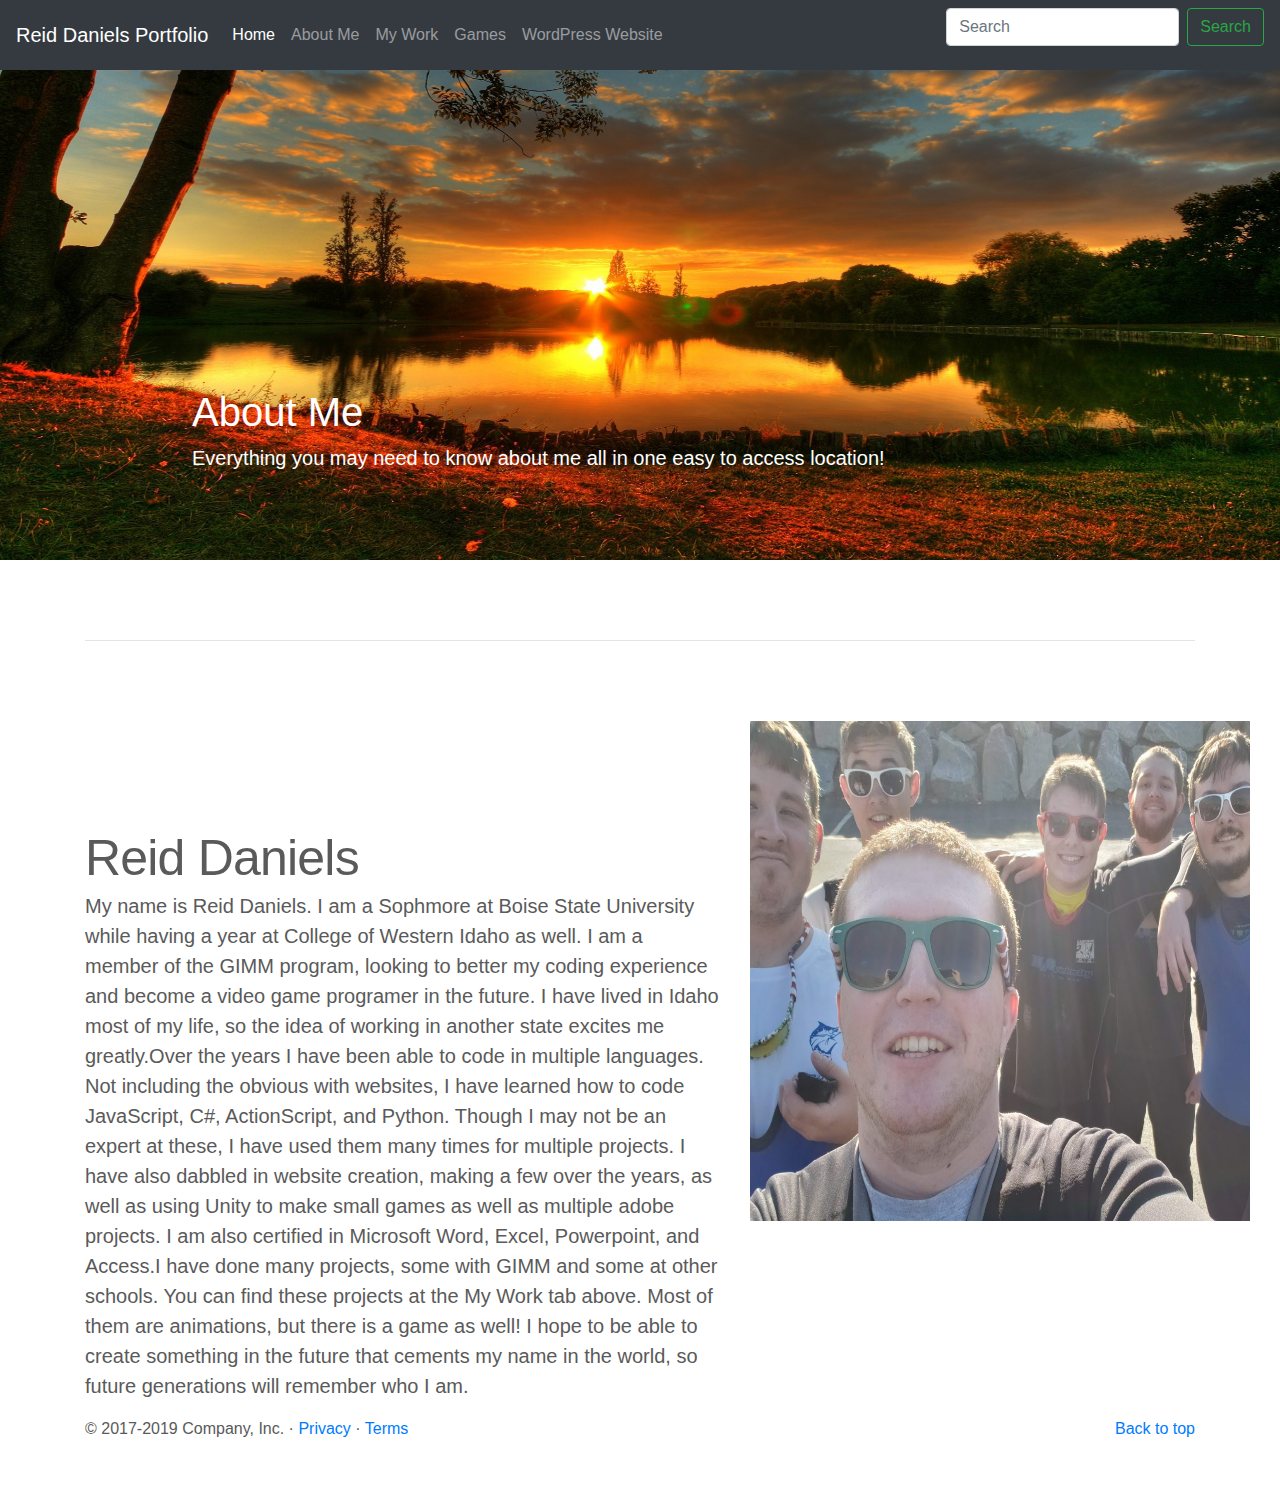
==== about.html @ 0f3f3d0d "Website" ====
<html lang="en">
  <head>
    <!-- Required meta tags -->
    <meta charset="utf-8">
    <meta name="viewport" content="width=device-width, initial-scale=1, shrink-to-fit=no">
	  <meta name="description" content="Portfolio Website for GIMM 300">
    <meta name="author" content="Reid Daniels">
	  <!--<link rel="icon" href="">-->

    <!-- Bootstrap CSS -->
    <link rel="stylesheet" href="https://stackpath.bootstrapcdn.com/bootstrap/4.4.1/css/bootstrap.min.css" integrity="sha384-Vkoo8x4CGsO3+Hhxv8T/Q5PaXtkKtu6ug5TOeNV6gBiFeWPGFN9MuhOf23Q9Ifjh" crossorigin="anonymous">

  <link href="css/carousel.css" rel="stylesheet">
  <title>About</title>
  </head>
	
  <body>
    <header>
  <nav class="navbar navbar-expand-md navbar-dark fixed-top bg-dark">
    <a class="navbar-brand" href="#">Reid Daniels Portfolio</a>
    <button class="navbar-toggler" type="button" data-toggle="collapse" data-target="#navbarCollapse" aria-controls="navbarCollapse" aria-expanded="false" aria-label="Toggle navigation">
      <span class="navbar-toggler-icon"></span>
    </button>
    <div class="collapse navbar-collapse" id="navbarCollapse">
      <ul class="navbar-nav mr-auto">
        <li class="nav-item active">
          <a class="nav-link" href="index.html">Home <span class="sr-only">(current)</span></a>
        </li>
        <li class="nav-item">
          <a class="nav-link" href="about.html">About Me</a>
        </li>
        <li class="nav-item">
          <a class="nav-link " href="MyWork.html" >My Work</a>
        </li>
		  <li class="nav-item">
          <a class="nav-link " href="Games.html" >Games</a>
        </li>
		  <li class="nav-item">
          <a class="nav-link " href="http://100.24.35.136/index.php/home/" >WordPress Website</a>
        </li>
      </ul>
      <form class="form-inline mt-2 mt-md-0">
        <input class="form-control mr-sm-2" type="text" placeholder="Search" aria-label="Search">
        <button class="btn btn-outline-success my-2 my-sm-0" type="submit">Search</button>
      </form>
    </div>
  </nav>
</header>

<main role="main">

  <div id="myCarousel" class="carousel slide" data-ride="carousel">
    
    <div class="carousel-inner">
      <div class="carousel-item active">
        <svg class="bd-placeholder-img" width="50%" height="50%" xmlns="http://www.w3.org/2000/svg" preserveAspectRatio="xMidYMid slice" focusable="false" role="img"><rect width="100%" height="100%" fill="#777"/></svg>
		  <img class="first-slide" src="images/nature.jpg"> 
        <div class="container">
          <div class="carousel-caption text-left">
            <h1>About Me</h1>
            <p>Everything you may need to know about me all in one easy to access location!</p>
            
          </div>
        </div>
      </div>
      
    </div>
    
  </div>


  <!-- Marketing messaging and featurettes
  ================================================== -->
  <!-- Wrap the rest of the page in another container to center all the content. -->

  <div class="container marketing">

    

    <!-- START THE FEATURETTES -->

    <hr class="featurette-divider">

    <div class="row featurette">
      <div class="col-md-7">
        <h2 class="featurette-heading">Reid Daniels</h2>
        <p class="lead">My name is Reid Daniels. I am a Sophmore at Boise State University while having a year at College of Western Idaho as well. I am a member of the GIMM program, looking to better my coding experience and become a video game programer in the future. I have lived in Idaho most of my life, so the idea of working in another state excites me greatly.Over the years I have been able to code in multiple languages. Not including the obvious with websites, I have learned how to code JavaScript, C#, ActionScript, and Python. Though I may not be an expert at these, I have used them many times for multiple projects. I have also dabbled in website creation, making a few over the years, as well as using Unity to make small games as well as multiple adobe projects. I am also certified in Microsoft Word, Excel, Powerpoint, and Access.I have done many projects, some with GIMM and some at other schools. You can find these projects at the My Work tab above. Most of them are animations, but there is a game as well! I hope to be able to create something in the future that cements my name in the world, so future generations will remember who I am.</p>
      </div>
      <div class="col-md-5">

		  <img src="images/personal.jpg" width="500" height="500">
      </div>
    </div>

    

   

  </div><!-- /.container -->


  <!-- FOOTER -->
  <footer class="container">
    <p class="float-right"><a href="#">Back to top</a></p>
    <p>&copy; 2017-2019 Company, Inc. &middot; <a href="#">Privacy</a> &middot; <a href="#">Terms</a></p>
  </footer>

    <!-- Optional JavaScript -->
    <!-- jQuery first, then Popper.js, then Bootstrap JS -->
    <script src="https://code.jquery.com/jquery-3.4.1.slim.min.js" integrity="sha384-J6qa4849blE2+poT4WnyKhv5vZF5SrPo0iEjwBvKU7imGFAV0wwj1yYfoRSJoZ+n" crossorigin="anonymous"></script>
    <script src="https://cdn.jsdelivr.net/npm/popper.js@1.16.0/dist/umd/popper.min.js" integrity="sha384-Q6E9RHvbIyZFJoft+2mJbHaEWldlvI9IOYy5n3zV9zzTtmI3UksdQRVvoxMfooAo" crossorigin="anonymous"></script>
    <script src="https://stackpath.bootstrapcdn.com/bootstrap/4.4.1/js/bootstrap.min.js" integrity="sha384-wfSDF2E50Y2D1uUdj0O3uMBJnjuUD4Ih7YwaYd1iqfktj0Uod8GCExl3Og8ifwB6" crossorigin="anonymous"></script>
  </body>
</html>
---- css/carousel.css ----
/* GLOBAL STYLES
-------------------------------------------------- */
/* Padding below the footer and lighter body text */

body {
  padding-top: 3rem;
  padding-bottom: 3rem;
  color: #5a5a5a;
}


/* CUSTOMIZE THE CAROUSEL
-------------------------------------------------- */

/* Carousel base class */
.carousel {
  margin-bottom: 4rem;
}
/* Since positioning the image, we need to help out the caption */
.carousel-caption {
  bottom: 3rem;
  z-index: 10;
}

/* Declare heights because of positioning of img element */
.carousel-item {
  height: 32rem;
}
.carousel-item > img {
  position: absolute;
  top: 0;
  left: 0;
  min-width: 100%;
  height: 32rem;
}


/* MARKETING CONTENT
-------------------------------------------------- */

/* Center align the text within the three columns below the carousel */
.marketing .col-lg-4 {
  margin-bottom: 1.5rem;
  text-align: center;
}
.marketing h2 {
  font-weight: 400;
}
.marketing .col-lg-4 p {
  margin-right: .75rem;
  margin-left: .75rem;
}


/* Featurettes
------------------------- */

.featurette-divider {
  margin: 5rem 0; /* Space out the Bootstrap <hr> more */
}

/* Thin out the marketing headings */
.featurette-heading {
  font-weight: 300;
  line-height: 1;
  letter-spacing: -.05rem;
}


/* RESPONSIVE CSS
-------------------------------------------------- */

@media (min-width: 40em) {
  /* Bump up size of carousel content */
  .carousel-caption p {
    margin-bottom: 1.25rem;
    font-size: 1.25rem;
    line-height: 1.4;
  }

  .featurette-heading {
    font-size: 50px;
  }
}

@media (min-width: 62em) {
  .featurette-heading {
    margin-top: 7rem;
  }
}
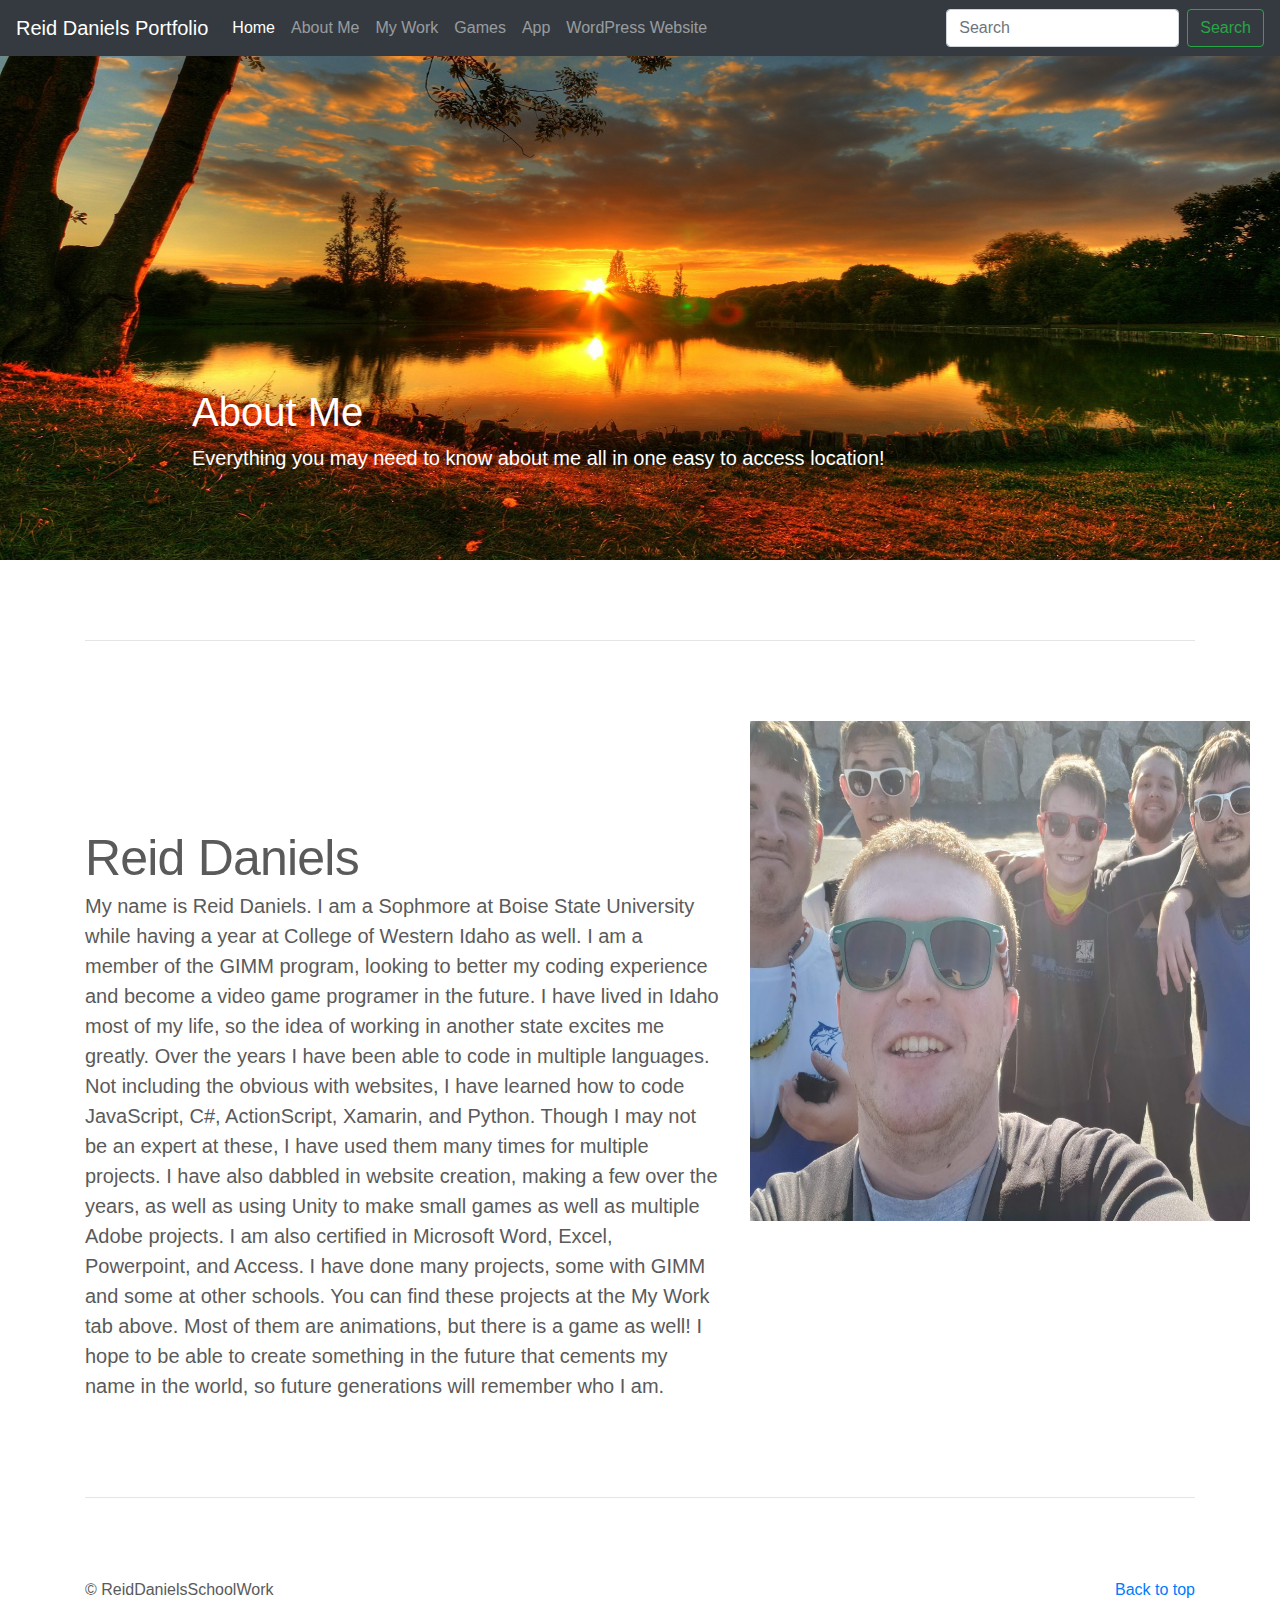
==== commit 5ff37558: "Finished Website" ====
--- a/about.html
+++ b/about.html
@@ -1,3 +1,4 @@
+<!doctype html>
 <html lang="en">
   <head>
     <!-- Required meta tags -->
@@ -35,6 +36,9 @@
 		  <li class="nav-item">
           <a class="nav-link " href="Games.html" >Games</a>
         </li>
+		    <li class="nav-item">
+          <a class="nav-link " href="Games.html" >App</a>
+        </li>
 		  <li class="nav-item">
           <a class="nav-link " href="http://100.24.35.136/index.php/home/" >WordPress Website</a>
         </li>
@@ -54,7 +58,7 @@
     <div class="carousel-inner">
       <div class="carousel-item active">
         <svg class="bd-placeholder-img" width="50%" height="50%" xmlns="http://www.w3.org/2000/svg" preserveAspectRatio="xMidYMid slice" focusable="false" role="img"><rect width="100%" height="100%" fill="#777"/></svg>
-		  <img class="first-slide" src="images/nature.jpg"> 
+		  <img class="first-slide" src="images/nature.jpg" alt="nature picture"> 
         <div class="container">
           <div class="carousel-caption text-left">
             <h1>About Me</h1>
@@ -84,25 +88,24 @@
     <div class="row featurette">
       <div class="col-md-7">
         <h2 class="featurette-heading">Reid Daniels</h2>
-        <p class="lead">My name is Reid Daniels. I am a Sophmore at Boise State University while having a year at College of Western Idaho as well. I am a member of the GIMM program, looking to better my coding experience and become a video game programer in the future. I have lived in Idaho most of my life, so the idea of working in another state excites me greatly.Over the years I have been able to code in multiple languages. Not including the obvious with websites, I have learned how to code JavaScript, C#, ActionScript, and Python. Though I may not be an expert at these, I have used them many times for multiple projects. I have also dabbled in website creation, making a few over the years, as well as using Unity to make small games as well as multiple adobe projects. I am also certified in Microsoft Word, Excel, Powerpoint, and Access.I have done many projects, some with GIMM and some at other schools. You can find these projects at the My Work tab above. Most of them are animations, but there is a game as well! I hope to be able to create something in the future that cements my name in the world, so future generations will remember who I am.</p>
+        <p class="lead">My name is Reid Daniels. I am a Sophmore at Boise State University while having a year at College of Western Idaho as well. I am a member of the GIMM program, looking to better my coding experience and become a video game programer in the future. I have lived in Idaho most of my life, so the idea of working in another state excites me greatly. Over the years I have been able to code in multiple languages. Not including the obvious with websites, I have learned how to code JavaScript, C#, ActionScript, Xamarin, and Python. Though I may not be an expert at these, I have used them many times for multiple projects. I have also dabbled in website creation, making a few over the years, as well as using Unity to make small games as well as multiple Adobe projects. I am also certified in Microsoft Word, Excel, Powerpoint, and Access. I have done many projects, some with GIMM and some at other schools. You can find these projects at the My Work tab above. Most of them are animations, but there is a game as well! I hope to be able to create something in the future that cements my name in the world, so future generations will remember who I am.</p>
       </div>
       <div class="col-md-5">
 
-		  <img src="images/personal.jpg" width="500" height="500">
+		  <img src="images/personal.jpg" width="500" height="500" alt="Me on a white water rafting trip">
       </div>
     </div>
 
     
-
+<hr class="featurette-divider">
    
 
   </div><!-- /.container -->
 
 
-  <!-- FOOTER -->
   <footer class="container">
     <p class="float-right"><a href="#">Back to top</a></p>
-    <p>&copy; 2017-2019 Company, Inc. &middot; <a href="#">Privacy</a> &middot; <a href="#">Terms</a></p>
+    <p>&copy; ReidDanielsSchoolWork</p>
   </footer>
 
     <!-- Optional JavaScript -->
@@ -110,6 +113,7 @@
     <script src="https://code.jquery.com/jquery-3.4.1.slim.min.js" integrity="sha384-J6qa4849blE2+poT4WnyKhv5vZF5SrPo0iEjwBvKU7imGFAV0wwj1yYfoRSJoZ+n" crossorigin="anonymous"></script>
     <script src="https://cdn.jsdelivr.net/npm/popper.js@1.16.0/dist/umd/popper.min.js" integrity="sha384-Q6E9RHvbIyZFJoft+2mJbHaEWldlvI9IOYy5n3zV9zzTtmI3UksdQRVvoxMfooAo" crossorigin="anonymous"></script>
     <script src="https://stackpath.bootstrapcdn.com/bootstrap/4.4.1/js/bootstrap.min.js" integrity="sha384-wfSDF2E50Y2D1uUdj0O3uMBJnjuUD4Ih7YwaYd1iqfktj0Uod8GCExl3Og8ifwB6" crossorigin="anonymous"></script>
+	  </main>
   </body>
 </html>
 
